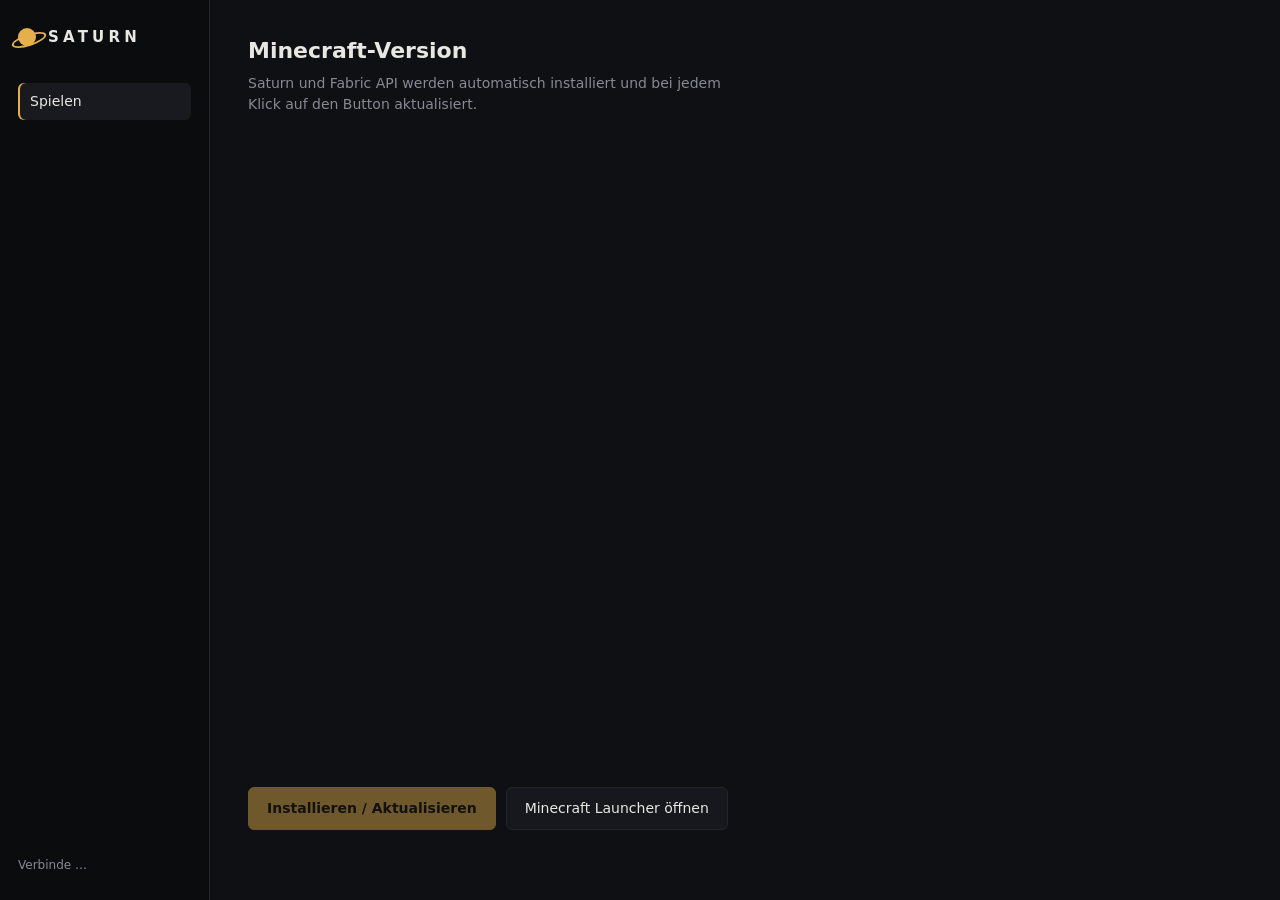
==== saturn/launcher/ui/index.html @ 93a39ceb "Add files via upload" ====
<!doctype html>
<html lang="de">
<head>
  <meta charset="utf-8">
  <title>Saturn</title>
  <link rel="stylesheet" href="style.css">
</head>
<body>
  <aside>
    <div class="brand"><span class="planet"></span><b>SATURN</b></div>
    <div class="nav on">Spielen</div>
    <div class="foot" id="foot">Verbinde …</div>
  </aside>
  <main>
    <h1>Minecraft-Version</h1>
    <p class="sub">Saturn und Fabric API werden automatisch installiert und bei jedem Klick auf den Button aktualisiert.</p>
    <div id="versions" class="versions"></div>
    <div class="actions">
      <button id="install" class="primary" disabled>Installieren / Aktualisieren</button>
      <button id="play">Minecraft Launcher öffnen</button>
    </div>
    <div id="status" class="status"></div>
  </main>
  <script src="app.js"></script>
</body>
</html>
---- saturn/launcher/ui/style.css ----
:root {
  --bg: #0f1013; --side: #0b0c0e; --line: #22252b; --card: #16181d;
  --text: #e9e7e2; --muted: #868a94; --accent: #e3b04b; --err: #e06c5f;
}
* { box-sizing: border-box; margin: 0; }
html, body { height: 100%; }
body {
  display: flex; background: var(--bg); color: var(--text);
  font: 14px/1.5 "Segoe UI Variable Text", "Segoe UI", system-ui, sans-serif;
  user-select: none; overflow: hidden;
}
aside { width: 210px; background: var(--side); border-right: 1px solid var(--line); padding: 26px 18px; display: flex; flex-direction: column; }
.brand { display: flex; align-items: center; gap: 12px; margin-bottom: 34px; letter-spacing: .28em; font-size: 15px; }
.planet { position: relative; width: 18px; height: 18px; border-radius: 50%; background: var(--accent); flex: none; }
.planet::after { content: ""; position: absolute; left: -7px; top: 6px; width: 32px; height: 8px; border: 2px solid var(--accent); border-radius: 50%; transform: rotate(-18deg); }
.nav { padding: 8px 12px; border-radius: 6px; color: var(--muted); }
.nav.on { background: #181a20; color: var(--text); box-shadow: inset 2px 0 0 var(--accent); }
.foot { margin-top: auto; color: var(--muted); font-size: 12px; }
main { flex: 1; padding: 34px 38px; display: flex; flex-direction: column; min-width: 0; }
h1 { font-size: 22px; font-weight: 600; }
.sub { color: var(--muted); margin: 6px 0 22px; max-width: 480px; }
.versions { display: grid; grid-template-columns: repeat(auto-fill, minmax(92px, 1fr)); gap: 8px; max-height: 232px; overflow-y: auto; padding: 2px 6px 2px 2px; }
.chip { padding: 9px 0; text-align: center; background: var(--card); border: 1px solid var(--line); border-radius: 6px; color: #b9bcc4; cursor: pointer; font: inherit; }
.chip:hover { border-color: #343841; color: var(--text); }
.chip.on { border-color: var(--accent); color: var(--text); }
.actions { display: flex; gap: 10px; margin-top: auto; }
button { font: inherit; padding: 10px 18px; border-radius: 6px; border: 1px solid var(--line); background: var(--card); color: var(--text); cursor: pointer; }
button:hover:not(:disabled) { border-color: #3a3e48; }
button.primary { background: var(--accent); border-color: var(--accent); color: #17130a; font-weight: 600; }
button.primary:hover:not(:disabled) { filter: brightness(1.06); }
button:disabled { opacity: .45; cursor: default; }
.status { min-height: 22px; margin-top: 14px; color: var(--muted); font-size: 13px; }
.status.err { color: var(--err); } .status.ok { color: var(--accent); }
::-webkit-scrollbar { width: 8px; } ::-webkit-scrollbar-thumb { background: #2a2d34; border-radius: 4px; }
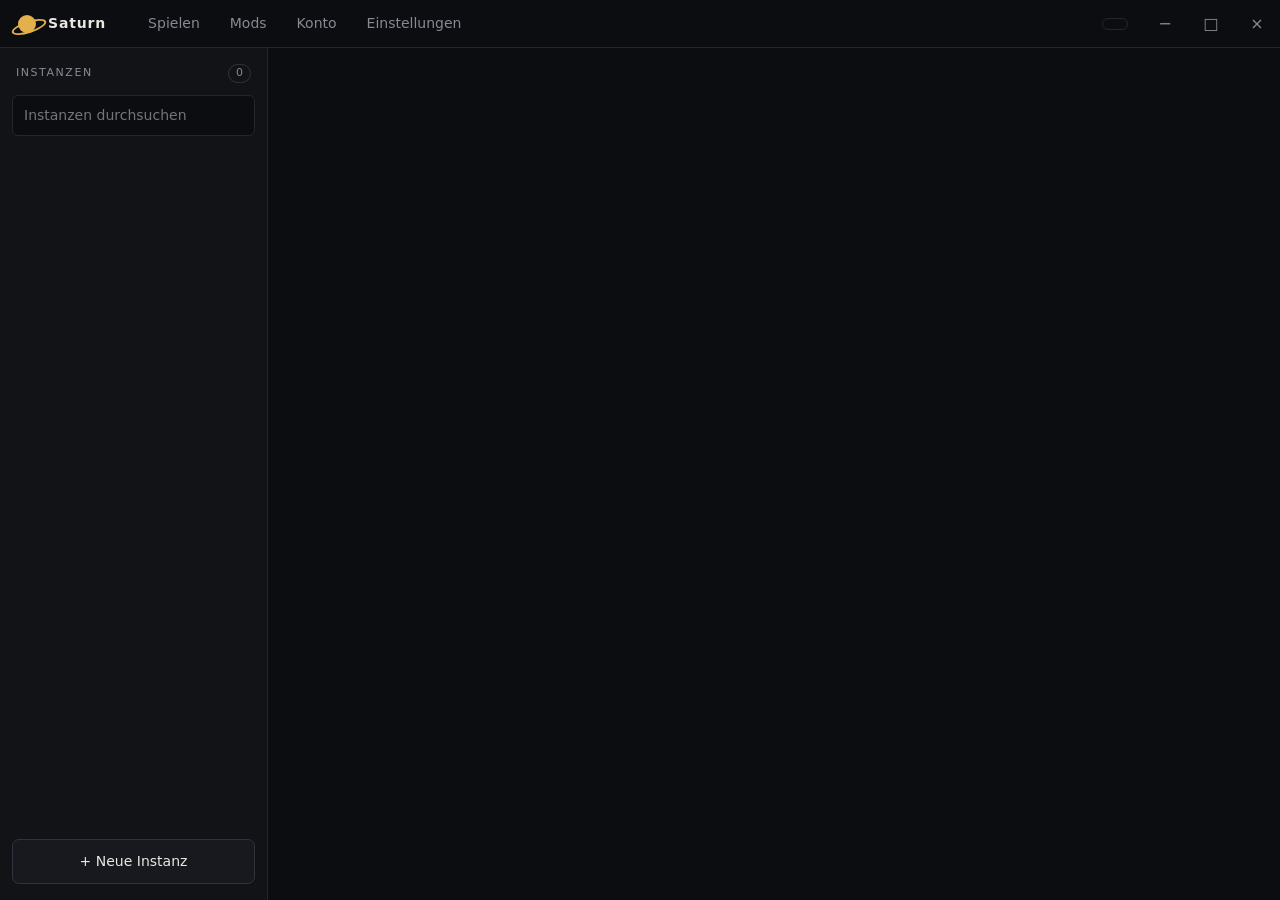
==== commit d04f6ccb: "Add files via upload" ====
--- a/saturn/launcher/ui/index.html
+++ b/saturn/launcher/ui/index.html
@@ -6,21 +6,37 @@
   <link rel="stylesheet" href="style.css">
 </head>
 <body>
-  <aside>
-    <div class="brand"><span class="planet"></span><b>SATURN</b></div>
-    <div class="nav on">Spielen</div>
-    <div class="foot" id="foot">Verbinde …</div>
-  </aside>
-  <main>
-    <h1>Minecraft-Version</h1>
-    <p class="sub">Saturn und Fabric API werden automatisch installiert und bei jedem Klick auf den Button aktualisiert.</p>
-    <div id="versions" class="versions"></div>
-    <div class="actions">
-      <button id="install" class="primary" disabled>Installieren / Aktualisieren</button>
-      <button id="play">Minecraft Launcher öffnen</button>
+  <div id="splash"><span class="planet big"></span><b>SATURN</b></div>
+
+  <header id="top" data-tauri-drag-region>
+    <div class="logo" data-tauri-drag-region><span class="planet"></span><b>Saturn</b></div>
+    <nav id="nav">
+      <button data-act="nav" data-page="play">Spielen</button>
+      <button data-act="nav" data-page="mods">Mods</button>
+      <button data-act="nav" data-page="accounts">Konto</button>
+      <button data-act="nav" data-page="settings">Einstellungen</button>
+    </nav>
+    <div class="grow" data-tauri-drag-region></div>
+    <div id="chip" class="chip"></div>
+    <div class="wc">
+      <button id="wmin" title="Minimieren">&minus;</button>
+      <button id="wmax" title="Maximieren">&#9633;</button>
+      <button id="wclose" class="x" title="Schließen">&times;</button>
     </div>
-    <div id="status" class="status"></div>
-  </main>
+  </header>
+
+  <div id="layout">
+    <aside>
+      <div class="side-h"><span>INSTANZEN</span><span id="count" class="count">0</span></div>
+      <input id="q" class="input" placeholder="Instanzen durchsuchen" autocomplete="off">
+      <div id="list"></div>
+      <button class="newbtn" data-act="newInst">+ Neue Instanz</button>
+    </aside>
+    <main id="page"></main>
+  </div>
+
+  <div id="modal" class="modal hidden"></div>
+  <div id="toast" class="toast hidden"></div>
   <script src="app.js"></script>
 </body>
 </html>
--- a/saturn/launcher/ui/style.css
+++ b/saturn/launcher/ui/style.css
@@ -1,34 +1,114 @@
 :root {
-  --bg: #0f1013; --side: #0b0c0e; --line: #22252b; --card: #16181d;
-  --text: #e9e7e2; --muted: #868a94; --accent: #e3b04b; --err: #e06c5f;
+  --bg: #0c0d10; --panel: #121317; --card: #17191e; --line: #23262d; --line2: #2f333c;
+  --text: #e9e7e2; --muted: #868a94; --accent: #e3b04b; --on-accent: #17130a; --err: #e06c5f;
 }
 * { box-sizing: border-box; margin: 0; }
 html, body { height: 100%; }
 body {
-  display: flex; background: var(--bg); color: var(--text);
+  background: var(--bg); color: var(--text); overflow: hidden; user-select: none;
   font: 14px/1.5 "Segoe UI Variable Text", "Segoe UI", system-ui, sans-serif;
-  user-select: none; overflow: hidden;
+  display: flex; flex-direction: column;
 }
-aside { width: 210px; background: var(--side); border-right: 1px solid var(--line); padding: 26px 18px; display: flex; flex-direction: column; }
-.brand { display: flex; align-items: center; gap: 12px; margin-bottom: 34px; letter-spacing: .28em; font-size: 15px; }
+button { font: inherit; color: inherit; cursor: pointer; }
+.hidden { display: none !important; }
+.grow { flex: 1; height: 100%; }
+
+/* Start-Animation */
+#splash { position: fixed; inset: 0; z-index: 50; background: var(--bg); display: flex; flex-direction: column; align-items: center; justify-content: center; gap: 22px; letter-spacing: .5em; font-size: 18px; animation: splash-out .5s ease 1.05s forwards; }
+#splash .planet { animation: rise .7s ease both; }
+#splash b { animation: rise .7s ease .15s both; font-weight: 600; }
+@keyframes rise { from { opacity: 0; transform: translateY(8px); } to { opacity: 1; transform: none; } }
+@keyframes splash-out { to { opacity: 0; visibility: hidden; } }
+
 .planet { position: relative; width: 18px; height: 18px; border-radius: 50%; background: var(--accent); flex: none; }
 .planet::after { content: ""; position: absolute; left: -7px; top: 6px; width: 32px; height: 8px; border: 2px solid var(--accent); border-radius: 50%; transform: rotate(-18deg); }
-.nav { padding: 8px 12px; border-radius: 6px; color: var(--muted); }
-.nav.on { background: #181a20; color: var(--text); box-shadow: inset 2px 0 0 var(--accent); }
-.foot { margin-top: auto; color: var(--muted); font-size: 12px; }
-main { flex: 1; padding: 34px 38px; display: flex; flex-direction: column; min-width: 0; }
-h1 { font-size: 22px; font-weight: 600; }
-.sub { color: var(--muted); margin: 6px 0 22px; max-width: 480px; }
-.versions { display: grid; grid-template-columns: repeat(auto-fill, minmax(92px, 1fr)); gap: 8px; max-height: 232px; overflow-y: auto; padding: 2px 6px 2px 2px; }
-.chip { padding: 9px 0; text-align: center; background: var(--card); border: 1px solid var(--line); border-radius: 6px; color: #b9bcc4; cursor: pointer; font: inherit; }
-.chip:hover { border-color: #343841; color: var(--text); }
-.chip.on { border-color: var(--accent); color: var(--text); }
-.actions { display: flex; gap: 10px; margin-top: auto; }
-button { font: inherit; padding: 10px 18px; border-radius: 6px; border: 1px solid var(--line); background: var(--card); color: var(--text); cursor: pointer; }
-button:hover:not(:disabled) { border-color: #3a3e48; }
-button.primary { background: var(--accent); border-color: var(--accent); color: #17130a; font-weight: 600; }
-button.primary:hover:not(:disabled) { filter: brightness(1.06); }
-button:disabled { opacity: .45; cursor: default; }
-.status { min-height: 22px; margin-top: 14px; color: var(--muted); font-size: 13px; }
-.status.err { color: var(--err); } .status.ok { color: var(--accent); }
+.planet.big { width: 54px; height: 54px; }
+.planet.big::after { left: -22px; top: 19px; width: 98px; height: 24px; border-width: 5px; }
+
+/* Kopfzeile */
+#top { height: 48px; display: flex; align-items: center; gap: 6px; padding-left: 18px; background: var(--bg); border-bottom: 1px solid var(--line); flex: none; }
+.logo { display: flex; align-items: center; gap: 12px; margin-right: 22px; letter-spacing: .06em; }
+#nav { display: flex; gap: 2px; }
+#nav button { background: none; border: 0; padding: 8px 14px; border-radius: 6px; color: var(--muted); }
+#nav button:hover { color: var(--text); }
+#nav button.on { color: var(--text); box-shadow: inset 0 -2px 0 var(--accent); border-radius: 0; }
+.chip { padding: 5px 12px; border: 1px solid var(--line); border-radius: 6px; color: var(--muted); margin-right: 8px; font-size: 13px; }
+.wc { display: flex; height: 100%; }
+.wc button { width: 46px; background: none; border: 0; color: var(--muted); font-size: 16px; }
+.wc button:hover { background: #1a1c22; color: var(--text); }
+.wc .x:hover { background: #c2433a; color: #fff; }
+
+/* Layout */
+#layout { flex: 1; display: flex; min-height: 0; }
+aside { width: 268px; background: var(--panel); border-right: 1px solid var(--line); padding: 16px 12px; display: flex; flex-direction: column; flex: none; }
+.side-h { display: flex; justify-content: space-between; align-items: center; font-size: 11px; letter-spacing: .14em; color: var(--muted); margin: 0 4px 12px; }
+.count { border: 1px solid var(--line2); border-radius: 10px; padding: 0 7px; letter-spacing: 0; }
+.input { width: 100%; background: var(--bg); border: 1px solid var(--line); border-radius: 6px; padding: 9px 11px; color: var(--text); font: inherit; user-select: text; outline: none; }
+.input:focus { border-color: var(--line2); }
+#list { flex: 1; overflow-y: auto; margin: 12px -4px; padding: 0 4px; }
+.inst { display: flex; gap: 11px; align-items: center; padding: 9px; border-radius: 7px; cursor: pointer; border: 1px solid transparent; }
+.inst:hover { background: #171920; }
+.inst.on { background: #1a1d24; border-color: var(--line2); }
+.ico { width: 34px; height: 34px; border-radius: 7px; background: #20232b; display: grid; place-items: center; font-weight: 600; color: var(--accent); flex: none; }
+.inst .n { font-weight: 600; white-space: nowrap; overflow: hidden; text-overflow: ellipsis; max-width: 170px; }
+.inst .m { color: var(--muted); font-size: 12px; }
+.newbtn { padding: 11px; border-radius: 7px; border: 1px solid var(--line2); background: var(--card); }
+.newbtn:hover { border-color: #444a56; }
+
+main { flex: 1; overflow-y: auto; padding: 30px 36px; min-width: 0; background: var(--bg); }
+h1 { font-size: 26px; font-weight: 600; }
+h2 { font-size: 13px; letter-spacing: .08em; text-transform: uppercase; color: var(--muted); font-weight: 600; margin-bottom: 12px; }
+.sub { color: var(--muted); margin: 4px 0 22px; }
+
+/* Buttons */
+.btn { padding: 10px 18px; border-radius: 7px; border: 1px solid var(--line2); background: var(--card); }
+.btn:hover:not(:disabled) { border-color: #4a505c; }
+.btn.primary { background: var(--accent); border-color: var(--accent); color: var(--on-accent); font-weight: 600; padding: 12px 34px; font-size: 15px; }
+.btn.primary:hover:not(:disabled) { filter: brightness(1.07); }
+.btn.danger:hover:not(:disabled) { border-color: var(--err); color: var(--err); }
+.btn.small { padding: 6px 12px; font-size: 13px; }
+.btn:disabled { opacity: .45; cursor: default; }
+
+/* Karten */
+.card { background: var(--panel); border: 1px solid var(--line); border-radius: 10px; padding: 20px; }
+.grid3 { display: grid; grid-template-columns: repeat(auto-fit, minmax(240px, 1fr)); gap: 14px; margin-top: 18px; }
+.hero { padding: 30px; }
+.hero .tag { font-size: 11px; letter-spacing: .16em; color: var(--accent); }
+.hero h1 { font-size: 34px; margin: 6px 0 4px; }
+.actions { display: flex; gap: 10px; margin-top: 26px; align-items: center; flex-wrap: wrap; }
+.bar { height: 6px; background: #1e2026; border-radius: 3px; overflow: hidden; margin-top: 22px; }
+.bar i { display: block; height: 100%; width: 0; background: var(--accent); transition: width .15s; }
+.bar.ind i { width: 35%; animation: ind 1.1s ease-in-out infinite alternate; }
+@keyframes ind { from { margin-left: 0; } to { margin-left: 65%; } }
+.stage { color: var(--muted); font-size: 13px; margin-top: 8px; }
+.msg { margin-top: 16px; color: var(--muted); }
+.msg.err { color: var(--err); }
+.kv { display: flex; justify-content: space-between; padding: 6px 0; color: var(--muted); }
+.kv b { color: var(--text); font-weight: 500; }
+input[type=range] { width: 100%; accent-color: var(--accent); }
+
+/* Mods */
+.cols { display: grid; grid-template-columns: 340px 1fr; gap: 18px; align-items: start; }
+.row { display: flex; align-items: center; gap: 12px; padding: 10px 0; border-bottom: 1px solid var(--line); }
+.row:last-child { border-bottom: 0; }
+.row .grow2 { flex: 1; min-width: 0; }
+.row .t { font-weight: 600; white-space: nowrap; overflow: hidden; text-overflow: ellipsis; }
+.row .d { color: var(--muted); font-size: 12.5px; display: -webkit-box; -webkit-line-clamp: 2; -webkit-box-orient: vertical; overflow: hidden; }
+.row img, .row .noimg { width: 44px; height: 44px; border-radius: 8px; background: #20232b; flex: none; object-fit: cover; }
+.off { opacity: .5; }
+
+/* Einstellungen */
+.sw { display: flex; gap: 10px; }
+.sw button { width: 30px; height: 30px; border-radius: 50%; border: 2px solid transparent; }
+.sw button.on { border-color: var(--text); }
+
+/* Dialog / Toast */
+.modal { position: fixed; inset: 0; z-index: 40; background: rgba(0,0,0,.6); display: grid; place-items: center; }
+.dlg { width: 420px; background: var(--panel); border: 1px solid var(--line2); border-radius: 12px; padding: 24px; }
+.dlg h1 { font-size: 20px; margin-bottom: 16px; }
+.dlg label { display: block; color: var(--muted); font-size: 12px; margin: 14px 0 6px; }
+select.input { appearance: none; }
+.toast { position: fixed; bottom: 22px; right: 22px; z-index: 45; background: #1c1f26; border: 1px solid var(--line2); padding: 11px 16px; border-radius: 8px; max-width: 420px; }
+.empty { text-align: center; padding: 70px 20px; color: var(--muted); }
+.empty h1 { color: var(--text); margin-bottom: 8px; }
 ::-webkit-scrollbar { width: 8px; } ::-webkit-scrollbar-thumb { background: #2a2d34; border-radius: 4px; }
